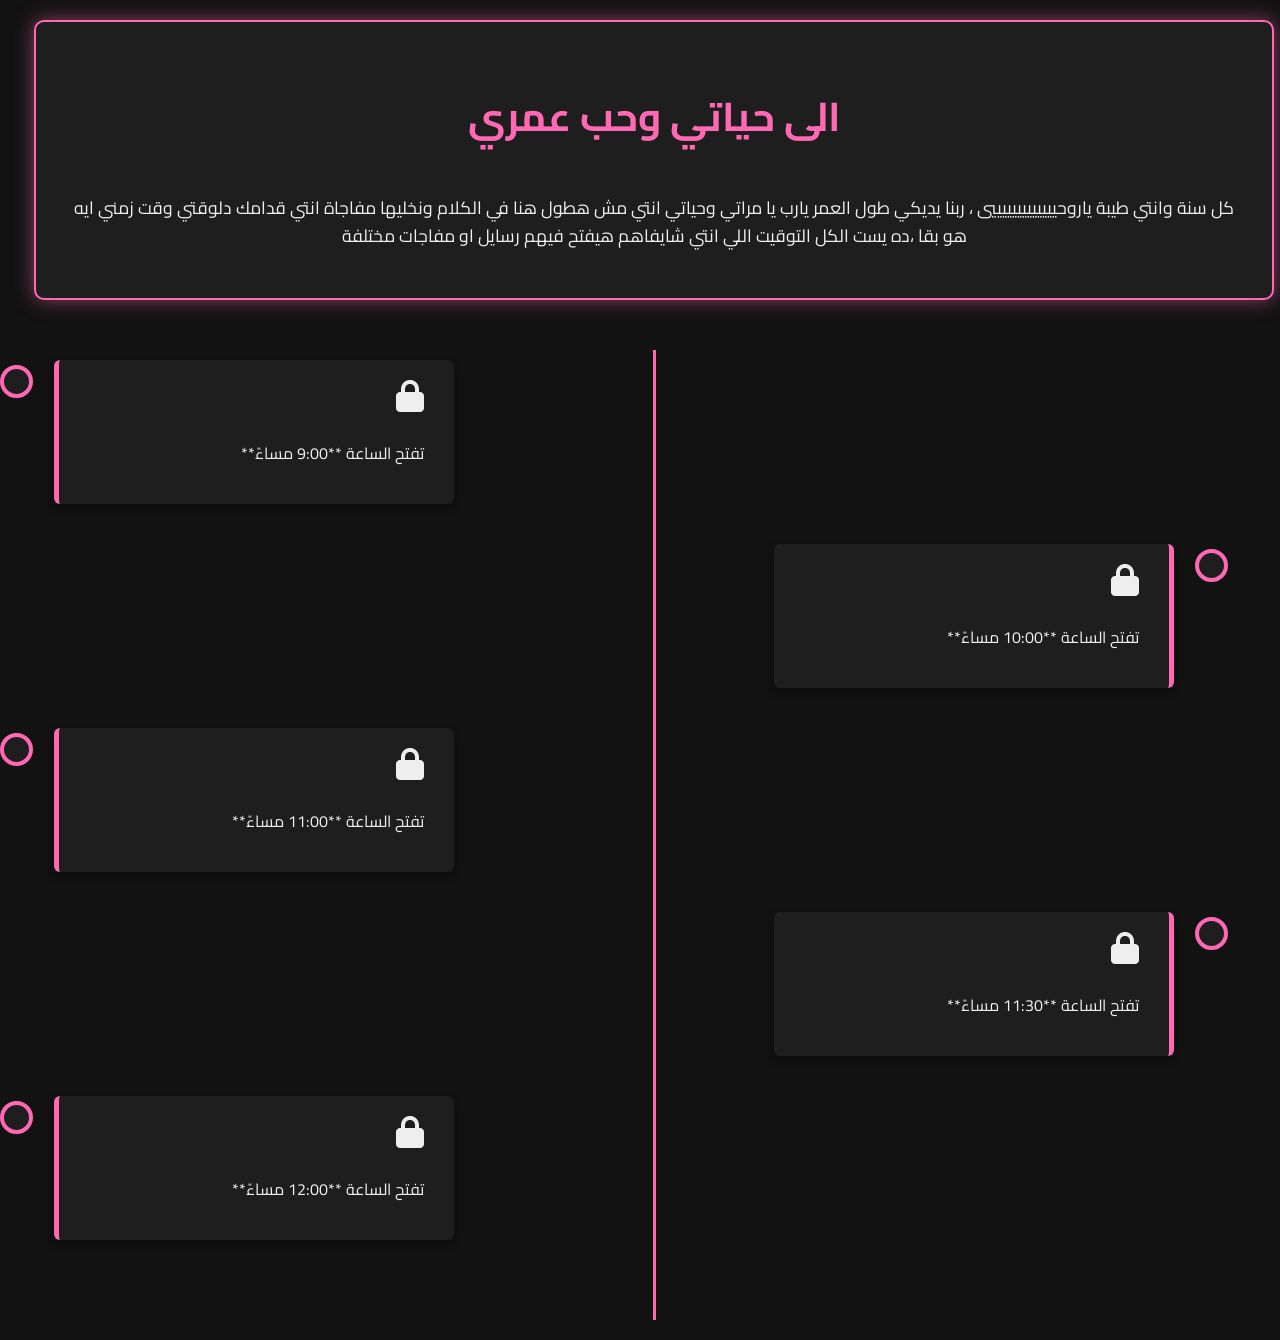
==== index.html @ f886d318 "Add files via upload" ====
<!DOCTYPE html>
<html lang="ar">
<head>
    <meta charset="UTF-8">
    <meta name="viewport" content="width=device-width, initial-scale=1.0">
    <title>هدية حبيبي</title>
    <link rel="icon" href="data:image/svg+xml,<svg xmlns=%22http://www.w3.org/2000/svg%22 viewBox=%220 0 100 100%22><text y=%22.9em%22 font-size=%2290%22>🎂</text></svg>">
    <link href="https://fonts.googleapis.com/css2?family=Cairo:wght@400;700&display=swap" rel="stylesheet">
    <link rel="stylesheet" href="https://cdnjs.cloudflare.com/ajax/libs/font-awesome/6.0.0-beta3/css/all.min.css">
    <style>
    /* تأكد أن هذا الرابط يعمل بشكل صحيح لخط Cairo */
    @import url('https://fonts.googleapis.com/css2?family=Cairo:wght@400;700&display=swap');

    :root {
        --primary-color: #ff69b4; /* لون وردي حار */
        --background-color: #121212; /* خلفية داكنة */
        --text-color: #f0f0f0;
        --card-background: #1e1e1e;
        --locked-color: #555;
    }

    body {
        /* الأهم: استخدام خط Cairo وإضافة خطوط احتياطية */
        font-family: 'Cairo', Arial, sans-serif; 
        background-color: var(--background-color);
        color: var(--text-color);
        direction: rtl; /* لدعم اللغة العربية */
        margin: 0;
        padding: 20px;
        text-align: center;
    }

    h1 {
        color: var(--primary-color);
        margin-bottom: 40px;
        font-size: 2.5em;
    }

    .timeline {
        max-width: 800px;
        margin: 0 auto;
        position: relative;
        padding-bottom: 50px;
    }

    /* خط التايم لاين الرأسي */
    .timeline::after {
    content: '';
    position: absolute;
    width: 3px;
    background-color: var(--primary-color);
    top: 0;
    /* تأكد من أن bottom مضبوط ليغطي كل المحتوى */
    bottom: 0; /* هذا هو السطر الذي قد يحتاج لضبط */ 
    right: 50%; /* وسط الصفحة */
    margin-right: -1.5px;
    z-index: 0; /* تأكد أن الخط خلف البطاقات */
}

    .timeline-item {
        padding: 10px 40px;
        position: relative;
        background-color: inherit;
        width: 50%;
        margin-bottom: 20px;
    }

   /* ترتيب العناصر: العناصر الفردية (1, 3, 5...) تظهر على اليسار في التصميم */
.timeline-item:nth-child(odd) {
    right: 100%; 
    transform: translateX(50%); 
    text-align: right; /* محاذاة النص داخل البطاقة لليمين */
}
/* ترتيب العناصر: العناصر الزوجية (2, 4, 6...) تظهر على اليمين في التصميم */
.timeline-item:nth-child(even) {
    left: 50%; 
    transform: translateX(-50%); 
    text-align: left; /* محاذاة النص داخل البطاقة لليسار */
}

/* ----------------------------------------------------- */

/* الدائرة: الإعدادات الأساسية (لا تغيير) */
.timeline-item::after {
    content: '';
    position: absolute;
    width: 25px;
    height: 25px;
    background-color: var(--card-background);
    border: 4px solid var(--primary-color);
    top: 15px;
    border-radius: 50%;
    z-index: 1; 
}

/* الدوائر للعناصر الفردية (اليسار) */
.timeline-item:nth-child(odd)::after {
    left: -14px; 
    right: auto;
}

/* الدوائر للعناصر الزوجية (اليمين) */
.timeline-item:nth-child(even)::after {
    right: -14px; 
    left: auto;
}

/* ----------------------------------------------------- */

/* الحدود الجمالية: الحدود الخاصة بكل جانب */
/* البطاقات الفردية (اليسار): الحد يكون على اليسار */
.timeline-item:nth-child(odd) .content {
    border-right: none;
    border-left: 5px solid var(--primary-color);
}

/* البطاقات الزوجية (اليمين): الحد يكون على اليمين */
.timeline-item:nth-child(even) .content {
    border-left: none;
    border-right: 5px solid var(--primary-color);
}
/* تنسيق خاص لبطاقات القفل للتأكد من توسط النص دائمًا */



    /* محتوى البطاقة */
    .content {
        padding: 20px 30px;
        background-color: var(--card-background);
        position: relative;
        border-radius: 6px;
        box-shadow: 0 4px 8px rgba(0, 0, 0, 0.4);
        text-align: right;
        border-right: 5px solid var(--primary-color);
    }

    /* حالة القفل - الأهم */
    .locked .content {
        background-color: var(--locked-color);
        color: #ccc;
        opacity: 0.7;
        text-align: center !important;
        cursor: not-allowed;
        min-height: 100px;
        display: flex;
        flex-direction: column;
        justify-content: center;
        align-items: center;
        transition: all 0.5s ease;
        border-right: 5px solid #888;
    }

    .locked:hover .content {
         opacity: 0.9;
    }
    
    .locked i.fa-lock {
        font-size: 2em;
        margin-bottom: 10px;
        color: #eee;
    }

    /* محتوى البطاقة المفتوحة */
    .unlocked h3 {
        color: var(--primary-color);
    }

    .unlocked img {
        max-width: 100%;
        height: auto;
        border-radius: 4px;
        margin-top: 10px;
    }
    
    /* تنسيق خاص للعناصر المميزة مثل **النص** */
    .unlocked p strong {
        color: var(--primary-color);
    }

    /* رسالة الترحيب */
    .hero {
        background-color: var(--card-background);
        padding: 30px;
        border-radius: 10px;
        margin-bottom: 50px;
        border: 2px solid var(--primary-color);
        box-shadow: 0 0 20px rgba(255, 105, 180, 0.5);
    }

    .hero p {
        font-size: 1.1em;
        line-height: 1.6;
    }

    /* ميديا كويري لجعله متجاوبًا على الموبايل */
    @media screen and (max-width: 600px) {
        .timeline::after {
            right: 5px; /* نقل الخط لليسار */
            margin-right: 0;
        }
        .timeline-item {
            width: 100%;
            padding-left: 70px; /* مساحة للدائرة والخط */
            padding-right: 10px;
            transform: none; /* إلغاء التحريك */
            left: 0;
            right: 0;
        }
        .timeline-item::after {
            left: -17px;
            right: auto;
        }
        .timeline-item:nth-child(even)::after {
            right: auto;
            left: -17px;
        }
        .content {
             border-right: none;
             border-left: 5px solid var(--primary-color);
        }
    }
</style>
</head>
<body>

    <div class="hero">
        <h1>الى حياتي وحب عمري</h1>
        <p>كل سنة وانتي طيبة ياروحيييييييييييييي ، ربنا يديكي طول العمر يارب يا مراتي وحياتي انتي مش هطول هنا في الكلام ونخليها مفاجاة انتي قدامك دلوقتي وقت زمني ايه هو بقا ،ده يست الكل التوقيت اللي انتي شايفاهم هيفتح فيهم رسايل او مفاجات مختلفة </p>
    </div>

    <div class="timeline">

        <div class="timeline-item" data-time="21">
            <div id="content-10" class="content locked">
                <i class="fas fa-lock"></i>
                <p>تفتح الساعة **9:00 مساءا**</p>
                <div class="reveal-content" style="display: none;">
                    <h3>اول مرة </h3>
                    <p>اول مرة شوفت فيها ضحكتك عمري ما اقدر انساه ضحكة واحده بس والله وقعتني على الاخر ضحكة جابتني سابع ارض ضحكة طيرتني في السما ضحكة عيشتني احلى ذكريات ضحكة كل مرة بشوفها بحس انها اول مرة ضحكة بتخليني احس انه مفيش حد تاني في الحياة بيعرف يضحك زيها ضحكة خلتني زي المدمن ضحكة خلتني مهووس بيها</p>
                </div>
            </div>
        </div>

        <div class="timeline-item" data-time="22">
            <div id="content-13" class="content locked">
                <i class="fas fa-lock"></i>
                <p>تفتح الساعة **10:00 مساءا**</p>
                <div class="reveal-content" style="display: none;">
                    <h3>كلمة من القلب ❤️</h3>
                    <p><a href="letter.html" style="color: white;">اضغطي هنا</a></p>
                </div>
            </div>
        </div>

        <div class="timeline-item" data-time="23">
            <div id="content-16" class="content locked">
                <i class="fas fa-lock"></i>
                <p>تفتح الساعة **11:00 مساءا**</p>
                <div class="reveal-content" style="display: none;">
                    <h3>حاجات فيكي عمري ما كنت اتخيل اني احبها </h3>
                    <p><br>أنا حاسس انه دي هتظلم جامد لان انتي فيكي حاجات كتير جداا جداا ولو كتبتها مش هخلص بجد بس انتي احلى من كده بكتير بس هكتب شوية حاجات بسيطة : 
• عيونك دي احلى حاجة والله بحب اني بحبها جدا لان مهما كبرنا هتفضل زي ما هي وكل ما أشوفها هفتكر انه أنا وقعت بسببها ومفيش حاجة أجمل منها 
• ضحكتك دي حاجة اقسم بالله حرفيا ضحكتك وقعتني على الاخر بس بجد مفيش احلى من اي وقت بشوف فيه ضحكتك وكل مرة بتمنى اكتر انه اشوف ضحكتك وكل مرة تضحكي فيها بحس نفسي اتجننت 
• ⁠دي قله ادب بس هقولها 😂😂 شفايفك الصراحة تحفة ونفسها ابوسسسسك انتي تحفة اقسم بالله 
• ⁠مناخيرك القرقوشة بتاعي دي حلوة اوي والله العظيم تتاكل 
• ⁠حتى رموشك وحواجبك حلوين اوي والله العظيم 
• ⁠خدودك حاجة تانيه خالص بجد دي لو راحت هتجنن وهموتك فيها 
• ⁠والباقي مينفعش نقوله عشان عيب بس هنختصر بانك مزة ووتكة يبوييي
• ⁠بجد انتي مفيش احلى من حلاوتك دي والله العظيم طبعا طبعا أنا مدكرتش لسه اي حاجة من الصفات لان بجد لو هكتب فا أنا محتاج ولا عشرين صفحة</p>
                </div>
            </div>
        </div>
        <div class="timeline-item" data-time="23.5">
            <div id="content-19" class="content locked">
                <i class="fas fa-lock"></i>
                <p>تفتح الساعة **11:30 مساءً**</p>
                <div class="reveal-content" style="display: none;">
                    <h3>Always & Forever♾️</h3>
                    <p>بحبك جدا يا عمري ومعلش انه الحاجات بسيطة كان نفسي اعمل ليكي اكتر من كده ان شاء الله يعجبوكي يا حياتي وانا بموت فيكي اوي والله يا مريم</p>
                </div>
            </div>
        </div>
        <div class="timeline-item" data-time="24">
            <div id="content-16" class="content locked">
                <i class="fas fa-lock"></i>
                <p>تفتح الساعة **10:00 مساءا**</p>
                <div class="reveal-content" style="display: none;">
                    <h3>اخر حاجة</h3>
                    <p><a href="https://wishify.io/?card=card_1763657191776_0ow8jbess" style="color: white;">اضغطي هنا</a></p> 
                </div>
            </div>
        </div>

        


    </div> <script>
        document.addEventListener('DOMContentLoaded', () => {
    const timelineItems = document.querySelectorAll('.timeline-item');
    
    // دالة مساعدة لتحويل قيمة الوقت (22.5) إلى نص (22:30)
    function formatTime(timeValue) {
        // فصل الجزء الصحيح (الساعة) عن الجزء العشري (الدقائق)
        const hour = Math.floor(timeValue);
        const minutes = (timeValue % 1) * 60; // 0.5 * 60 = 30
        
        // تحويل الساعة من نظام 24 إلى 12 ساعة مع تحديد صباحاً/مساءً
        const displayHour = hour > 12 ? hour - 12 : hour;
        const period = hour >= 12 ? 'مساءً' : 'صباحاً';

        // تنسيق الدقائق: التأكد من أنها 00 أو 30
        const displayMinutes = minutes === 0 ? '00' : '30';
        
        return `${displayHour}:${displayMinutes} ${period}`;
    }

    function checkTimeline() {
        // الحصول على الساعة الحالية بنظام 24 ساعة (0-23)
        const now = new Date();
        // **الآن currentHour يدعم الساعات النصفية بدقة**
        const currentHour = now.getHours() + (now.getMinutes() / 60);

        timelineItems.forEach(item => {
            // **ملاحظة:** تأكد من استخدام parseFloat بدلاً من parseInt لدعم الأرقام العشرية
            const timeToOpen = parseFloat(item.getAttribute('data-time')); 
            const contentDiv = item.querySelector('.content');
            const revealDiv = item.querySelector('.reveal-content');

            // شرط الفتح: إذا كانت الساعة الحالية أكبر من أو تساوي ساعة الفتح المحددة
            if (currentHour >= timeToOpen) {
                // إزالة القفل وتطبيق محتوى الفتح
                contentDiv.classList.remove('locked');
                contentDiv.classList.add('unlocked');

                // إظهار المحتوى المخفي وإخفاء رسالة القفل
                contentDiv.innerHTML = revealDiv.innerHTML;
                
                // إضافة تأثير بصري خفيف 
                contentDiv.style.transition = 'opacity 1s';
                contentDiv.style.opacity = '0';
                setTimeout(() => {
                     contentDiv.style.opacity = '1';
                }, 50); 
                
            } else {
                // إبقاء القفل في حالة عدم وصول الوقت
                contentDiv.classList.add('locked');
                contentDiv.classList.remove('unlocked');
                
                // استخدام الدالة الجديدة لتنسيق الوقت للعرض
                const displayTime = formatTime(timeToOpen);

                // التأكد من أن محتوى القفل هو الظاهر
                const lockMessage = `<i class="fas fa-lock"></i><p>تفتح الساعة **${displayTime}**</p>`;
                contentDiv.innerHTML = lockMessage;
            }
        });
    }

    // تشغيل الدالة عند تحميل الصفحة
    checkTimeline();

    // تشغيل الدالة كل دقيقة لضمان فتح البطاقات بدقة
    setInterval(checkTimeline, 60000); 
});
    </script>
</body>
</html>
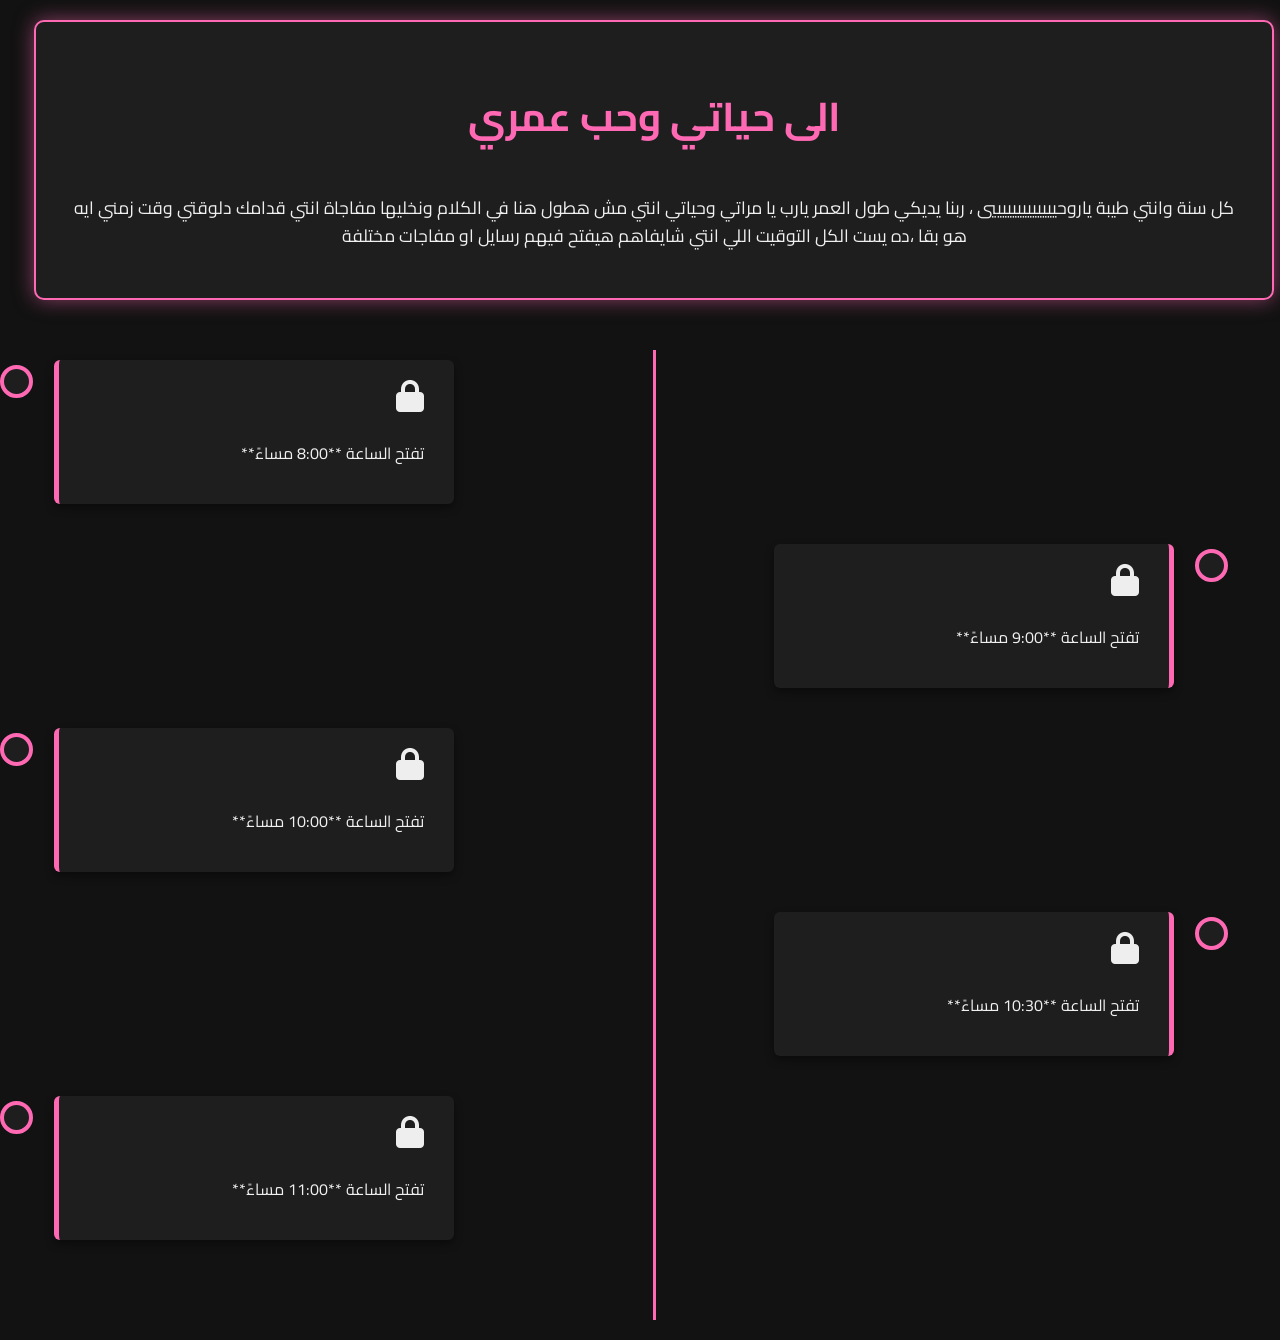
==== commit dbbffefa: "Update index.html" ====
--- a/index.html
+++ b/index.html
@@ -230,7 +230,7 @@
 
     <div class="timeline">
 
-        <div class="timeline-item" data-time="21">
+        <div class="timeline-item" data-time="20">
             <div id="content-10" class="content locked">
                 <i class="fas fa-lock"></i>
                 <p>تفتح الساعة **9:00 مساءا**</p>
@@ -241,7 +241,7 @@
             </div>
         </div>
 
-        <div class="timeline-item" data-time="22">
+        <div class="timeline-item" data-time="21">
             <div id="content-13" class="content locked">
                 <i class="fas fa-lock"></i>
                 <p>تفتح الساعة **10:00 مساءا**</p>
@@ -252,7 +252,7 @@
             </div>
         </div>
 
-        <div class="timeline-item" data-time="23">
+        <div class="timeline-item" data-time="22">
             <div id="content-16" class="content locked">
                 <i class="fas fa-lock"></i>
                 <p>تفتح الساعة **11:00 مساءا**</p>
@@ -270,7 +270,7 @@
                 </div>
             </div>
         </div>
-        <div class="timeline-item" data-time="23.5">
+        <div class="timeline-item" data-time="22.5">
             <div id="content-19" class="content locked">
                 <i class="fas fa-lock"></i>
                 <p>تفتح الساعة **11:30 مساءً**</p>
@@ -280,7 +280,7 @@
                 </div>
             </div>
         </div>
-        <div class="timeline-item" data-time="24">
+        <div class="timeline-item" data-time="23">
             <div id="content-16" class="content locked">
                 <i class="fas fa-lock"></i>
                 <p>تفتح الساعة **10:00 مساءا**</p>
@@ -365,4 +365,5 @@
 });
     </script>
 </body>
-</html>+
+</html>
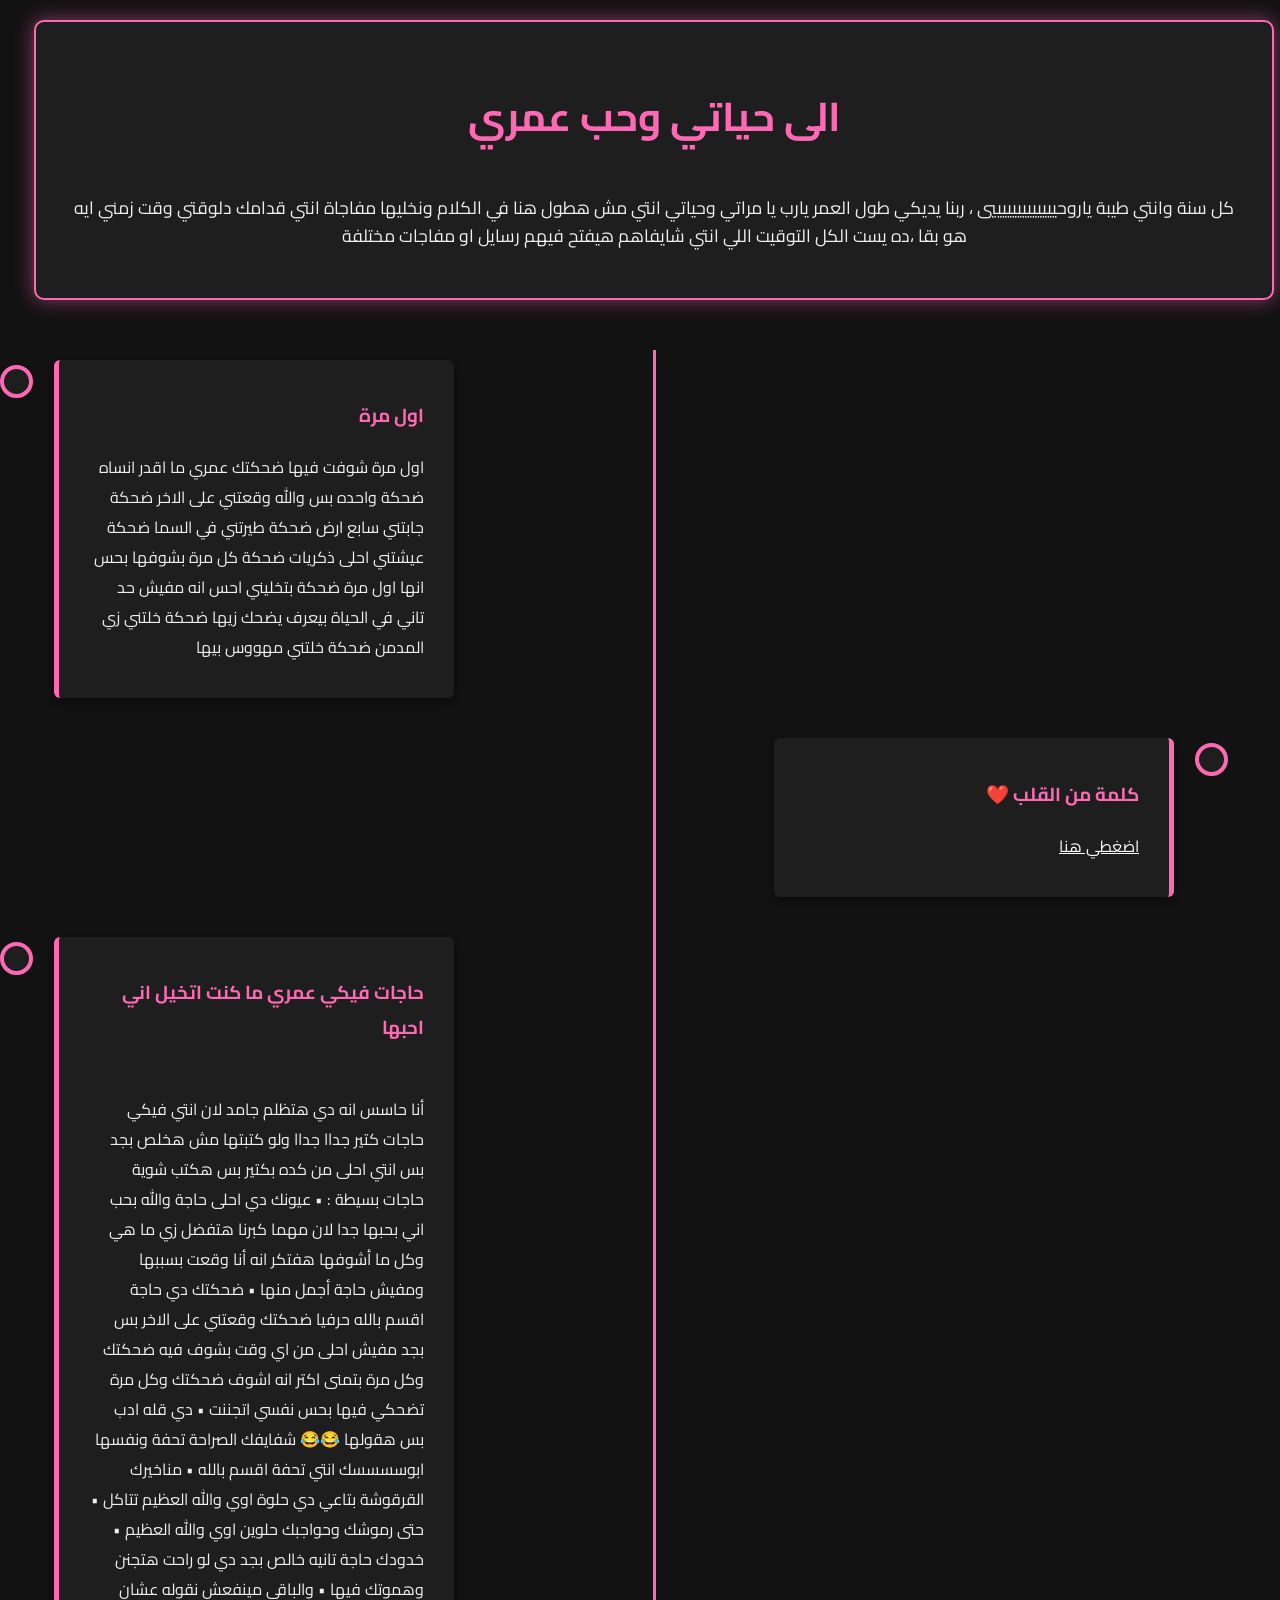
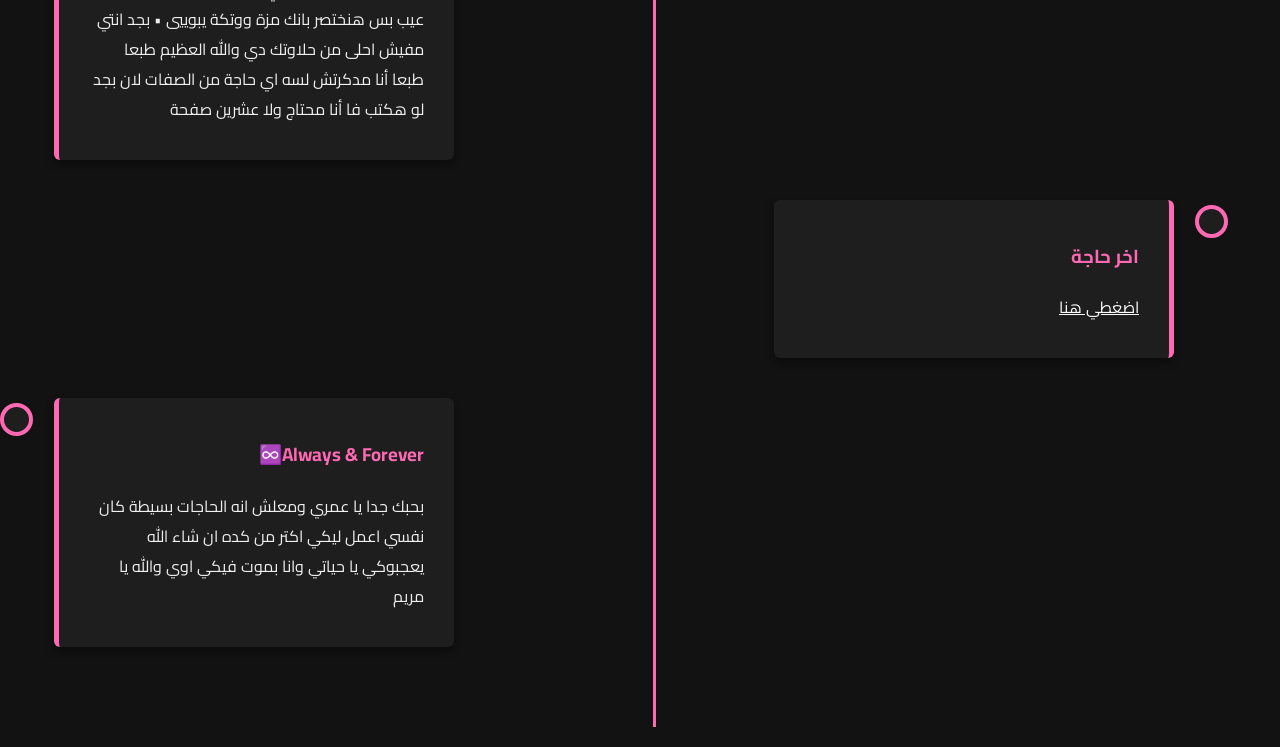
==== commit 8dcb246f: "Update index.html" ====
--- a/index.html
+++ b/index.html
@@ -230,7 +230,7 @@
 
     <div class="timeline">
 
-        <div class="timeline-item" data-time="20">
+        <div class="timeline-item" data-time="1">
             <div id="content-10" class="content locked">
                 <i class="fas fa-lock"></i>
                 <p>تفتح الساعة **9:00 مساءا**</p>
@@ -241,7 +241,7 @@
             </div>
         </div>
 
-        <div class="timeline-item" data-time="21">
+        <div class="timeline-item" data-time="1">
             <div id="content-13" class="content locked">
                 <i class="fas fa-lock"></i>
                 <p>تفتح الساعة **10:00 مساءا**</p>
@@ -252,7 +252,7 @@
             </div>
         </div>
 
-        <div class="timeline-item" data-time="22">
+        <div class="timeline-item" data-time="1">
             <div id="content-16" class="content locked">
                 <i class="fas fa-lock"></i>
                 <p>تفتح الساعة **11:00 مساءا**</p>
@@ -270,23 +270,23 @@
                 </div>
             </div>
         </div>
-        <div class="timeline-item" data-time="22.5">
+        <div class="timeline-item" data-time="1">
+            <div id="content-16" class="content locked">
+                <i class="fas fa-lock"></i>
+                <p>تفتح الساعة **10:00 مساءا**</p>
+                <div class="reveal-content" style="display: none;">
+                    <h3>اخر حاجة</h3>
+                    <p><a href="https://wishify.io/?card=card_1763657191776_0ow8jbess" style="color: white;">اضغطي هنا</a></p> 
+                </div>
+            </div>
+        </div>
+        <div class="timeline-item" data-time="1">
             <div id="content-19" class="content locked">
                 <i class="fas fa-lock"></i>
                 <p>تفتح الساعة **11:30 مساءً**</p>
                 <div class="reveal-content" style="display: none;">
                     <h3>Always & Forever♾️</h3>
                     <p>بحبك جدا يا عمري ومعلش انه الحاجات بسيطة كان نفسي اعمل ليكي اكتر من كده ان شاء الله يعجبوكي يا حياتي وانا بموت فيكي اوي والله يا مريم</p>
-                </div>
-            </div>
-        </div>
-        <div class="timeline-item" data-time="23">
-            <div id="content-16" class="content locked">
-                <i class="fas fa-lock"></i>
-                <p>تفتح الساعة **10:00 مساءا**</p>
-                <div class="reveal-content" style="display: none;">
-                    <h3>اخر حاجة</h3>
-                    <p><a href="https://wishify.io/?card=card_1763657191776_0ow8jbess" style="color: white;">اضغطي هنا</a></p> 
                 </div>
             </div>
         </div>
